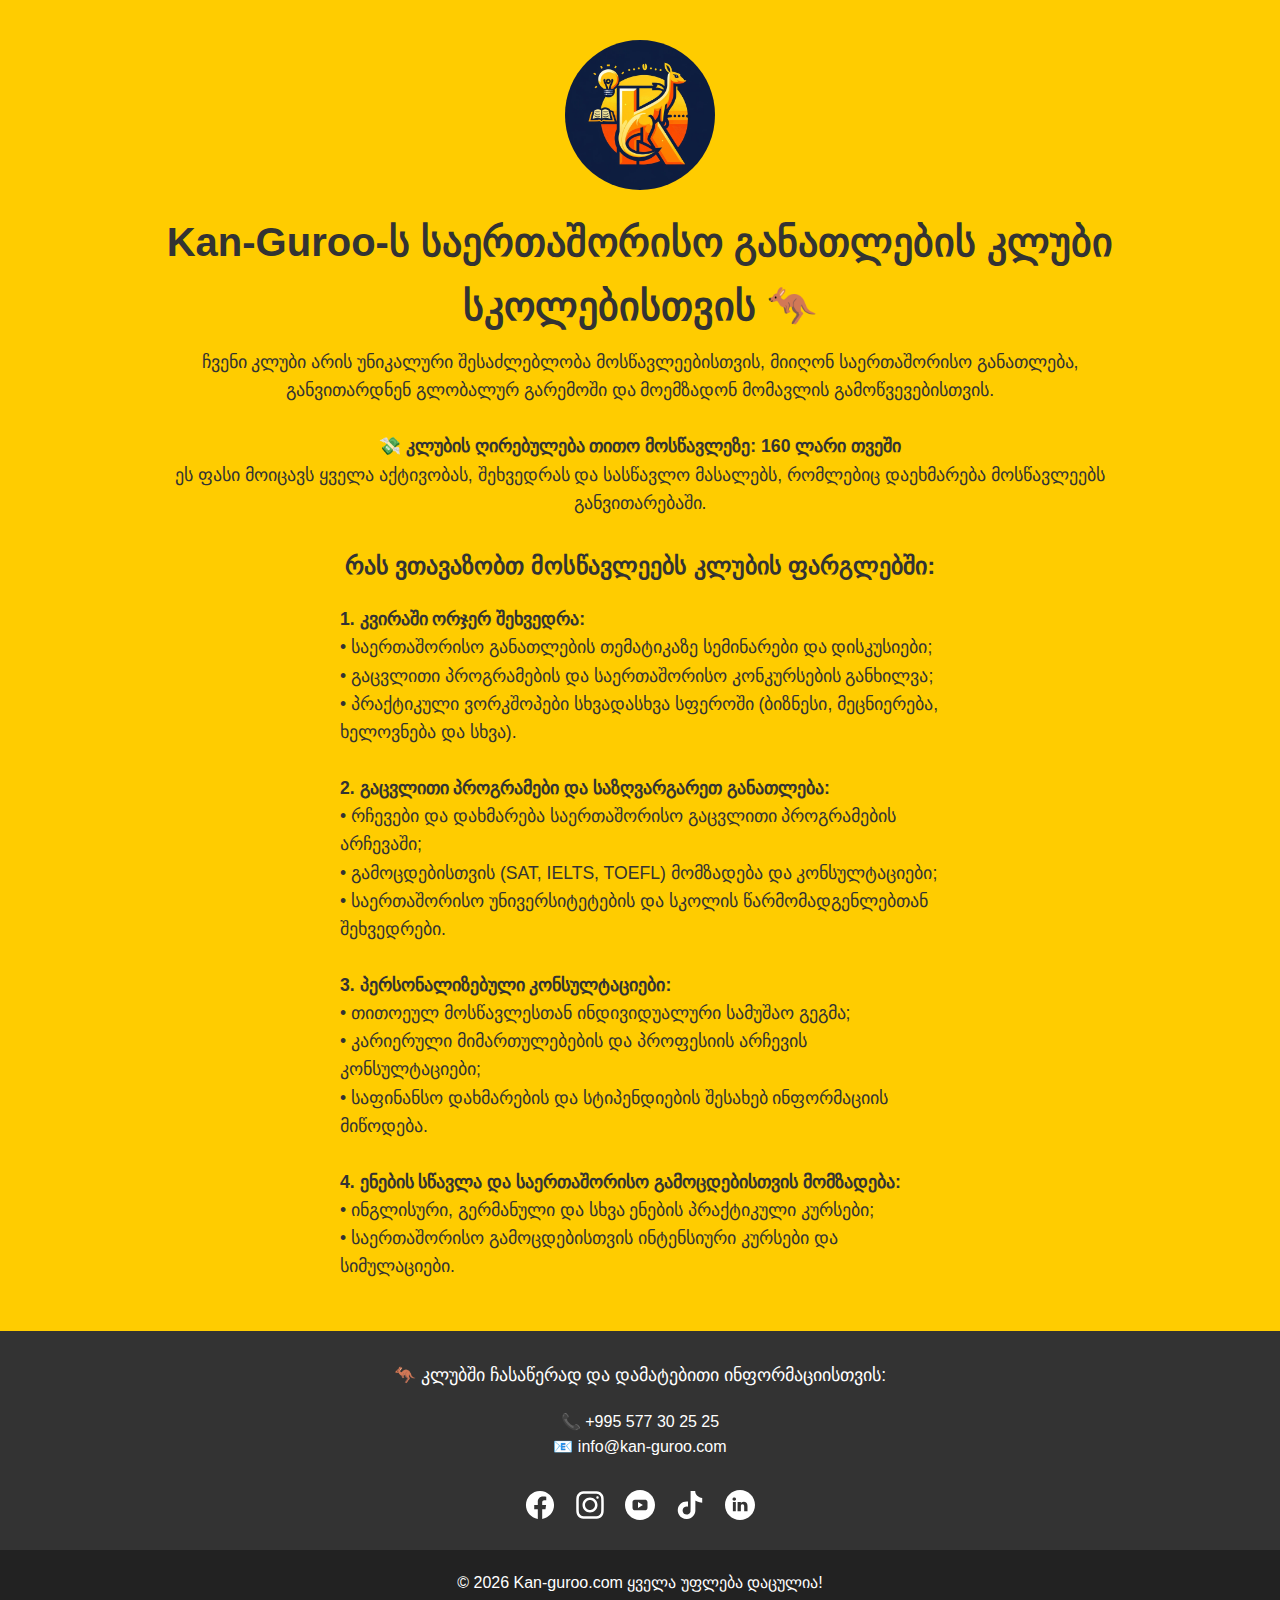
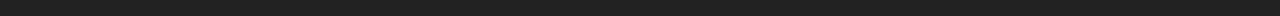
==== schools.html @ 2ada6457 "Add files via upload" ====
<!DOCTYPE html>
<html lang="ka">
    <head>
        <meta charset="UTF-8">
        <meta name="viewport" content="width=device-width, initial-scale=1.0">
        <title>Kan-Guroo.com | სკოლებისთვის</title>
        <link rel="stylesheet" href="css/kan-guroo.css">
        <link rel="shortcut icon" href="images/kenguro.jpg" type="image/webp">
        <link rel="apple-touch-icon" sizes="180x180" href="images/kenguro.jpg">
        <link rel="icon" href="images/kenguro.jpg" type="image/webp">
        <meta name="description" content="Kan-Guroo.com | განათლება საზღვრების გარეშე">
        <meta property="og:image" content="https://kan-guroo.com/images/cover.png">
        <meta property="og:description" content="Kan-Guroo.com | განათლება საზღვრების გარეშე">
    </head>
    <body>
        <header>
            <div class="logo">
                <img src="images/kenguro.jpg" alt="logo">
            </div>
            <h1>Kan-Guroo-ს საერთაშორისო განათლების კლუბი სკოლებისთვის 🦘</h1>
            <div class="center">
                <p>
                    ჩვენი კლუბი არის უნიკალური შესაძლებლობა მოსწავლეებისთვის, მიიღონ საერთაშორისო განათლება, განვითარდნენ გლობალურ გარემოში და მოემზადონ მომავლის გამოწვევებისთვის.
                    <br>
                    <br>
                    <strong>                    💸 კლუბის ღირებულება თითო მოსწავლეზე: 160 ლარი თვეში
                    </strong>
                    <br>
                    ეს ფასი მოიცავს ყველა აქტივობას, შეხვედრას და სასწავლო მასალებს, რომლებიც დაეხმარება მოსწავლეებს განვითარებაში.
                </p>
            </div>
            <div class="left">
               
                    <h2>რას ვთავაზობთ მოსწავლეებს კლუბის ფარგლებში:</h2>
                    <p>

                 <p>
                        <strong>
                            1.	კვირაში ორჯერ შეხვედრა:
                        </strong>
                        <br>
                        •	საერთაშორისო განათლების თემატიკაზე სემინარები და დისკუსიები;
                        <br>
                        •	გაცვლითი პროგრამების და საერთაშორისო კონკურსების განხილვა;
                        <br>
                        •	პრაქტიკული ვორკშოპები სხვადასხვა სფეროში (ბიზნესი, მეცნიერება, ხელოვნება და სხვა).
                        <br>
                        <br>
                        <strong>
                            2.	გაცვლითი პროგრამები და საზღვარგარეთ განათლება:
                        </strong>
                        <br>
                        •	რჩევები და დახმარება საერთაშორისო გაცვლითი პროგრამების არჩევაში;
                        <br>
                        •	გამოცდებისთვის (SAT, IELTS, TOEFL) მომზადება და კონსულტაციები;
                        <br>
                        •	საერთაშორისო უნივერსიტეტების და სკოლის წარმომადგენლებთან შეხვედრები.
                        <br>
                        <br>
                        <strong>
                            3.	პერსონალიზებული კონსულტაციები:
                        </strong>
                        <br>
                        •	თითოეულ მოსწავლესთან ინდივიდუალური სამუშაო გეგმა;
                        <br>
                        •	კარიერული მიმართულებების და პროფესიის არჩევის კონსულტაციები;
                        <br>
                        •	საფინანსო დახმარების და სტიპენდიების შესახებ ინფორმაციის მიწოდება.
                        <br>
                        <br>
                        <strong>
                            4.	ენების სწავლა და საერთაშორისო გამოცდებისთვის მომზადება:
                        </strong>
                        <br>
                        •	ინგლისური, გერმანული და სხვა ენების პრაქტიკული კურსები;
                        <br>
                        •	საერთაშორისო გამოცდებისთვის ინტენსიური კურსები და სიმულაციები.
                    </p>
                </p>
            </div>
        </header>
        <section class="cta-section schools-cta">
           <p>
            🦘 კლუბში ჩასაწერად და დამატებითი ინფორმაციისთვის:
           </p> 
           <a href="tel:+995577302525">📞 +995 577 30 25 25</a>
           <br>
           <a href="mailto:info@kan-guroo.com">📧 info@kan-guroo.com
        </a>

        <div class="socials">
            <a href="https://www.facebook.com/profile.php?id=61557089793706" target="_blank">            <img src="/images/facebook.svg" alt=""></a>
            <a href="https://www.instagram.com/kan__guroo/"" target="_blank"><img src="/images/instagram.svg" alt=""></a>
            <a href="https://youtube.com/@kan-guroo" target="_blank"><img src="/images/youtube.svg" alt=""></a>
            <a href="https://www.tiktok.com/@kan_gur00" target="_blank"><img src="/images/tiktok.svg" alt=""></a>
            <a href="https://www.linkedin.com/company/kan-guroo/" target="_blank"><img src="/images/linkedin.svg" alt=""></a>
        </div>

    </section>

        <footer>
            <p>
                ©
                <script>document.write(new Date().getFullYear())</script>
                <a href="https://www.kan-guroo.com/" style="color: #fff; text-decoration: none;">Kan-guroo.com</a>
                ყველა უფლება დაცულია!
            </p>
        </footer>
    </body>
</html>
---- css/kan-guroo.css ----
* {
    margin: 0;
    padding: 0;
    box-sizing: border-box;
}

body {
    font-family: Arial, sans-serif;
    background-color: #f4f4f9;
    color: #333;
    line-height: 1.6;
    width: 100%;
}

.logo {
    display: flex;
    justify-content: center;
  }
  .logo img {
    width: 150px;
    border-radius: 50%;
  }
  

header {
    display: flex;
    flex-direction: column;
    text-align: center;
    padding: 40px 20px;
    background: #ffcc00;
    color: #333;
}

a {
    text-decoration: none;
    color: #fff;
}

header h1 {
    font-size: 2.5em;
    margin-top: 20px;
}

header h2 {
    text-align: center;
    margin-top: 30px;
}

.center {
    display: flex;
    flex-direction: column;
    justify-content: center;
    align-items: center;
    width: 1000px;
    margin: 0 auto; /* Centers the container horizontally */
    max-width: 100%;
}

.left {
    display: flex;
    flex-direction: column;
    justify-content: center;
    width: 600px;
    margin: 0 auto; /* Centers the container horizontally */
    max-width: 100%;
}

.left{
    text-align: left;
}
header p {
    margin-top: 10px;
    font-size: 1.1em;
}

.video-section {
    display: flex;
    justify-content: center;
    align-items: center;
    padding: 40px 20px;
}

.video-section iframe {
    max-width: 100%;
    border: none;
    box-shadow: 0px 4px 10px rgba(0, 0, 0, 0.2);
}

.cta-section {
    text-align: center;
    padding: 30px 20px;
    background: #333;
    color: #fff;
}

.cta-section h2 {
    font-size: 2em;
    margin-bottom: 15px;
}

.cta-section p {
    font-size: 1.1em;
    margin-bottom: 20px;
}

.cta-button {
    display: inline-block;
    padding: 15px 30px;
    font-size: 1em;
    background-color: #ffcc00;
    color: #333;
    text-decoration: none;
    border-radius: 5px;
    box-shadow: 0px 4px 6px rgba(0, 0, 0, 0.2);
    transition: background-color 0.3s ease;
}

.cta-button:hover {
    background-color: #333;
    color: #ffcc00;
    border:  #ffcc00;
}

.whatsapp-note {
    font-size: 0.9em;
    margin-top: 20px;
}

.whatsapp-note a {
    color: #ffcc00;
    text-decoration: underline;
}

footer {
    text-align: center;
    padding: 20px;
    background: #222;
    color: #fff;
}

.socials {
    margin-top: 30px;
    display: flex;
    justify-content: center;
    align-items: center;
    object-fit: contain;
}

.socials img {
    width: 40px;
    align-items: center;
   

}

.socials a{
    margin: 0px 5px;
    height: 30px;
    display: flex;

}


/* Mobile Responsive Video Wrapper (16:9 Aspect Ratio) */
@media (max-width: 768px) {
    header h1 {
        font-size: 1.5em;
    }

    .video-section {
        display: flex;
       justify-content: center;
        }

    .video-section iframe {
        aspect-ratio: 16 / 9;
        width: 100% !important;
       
        border: none;
        box-shadow: 0px 4px 10px rgba(0, 0, 0, 0.2);
    }
    
}
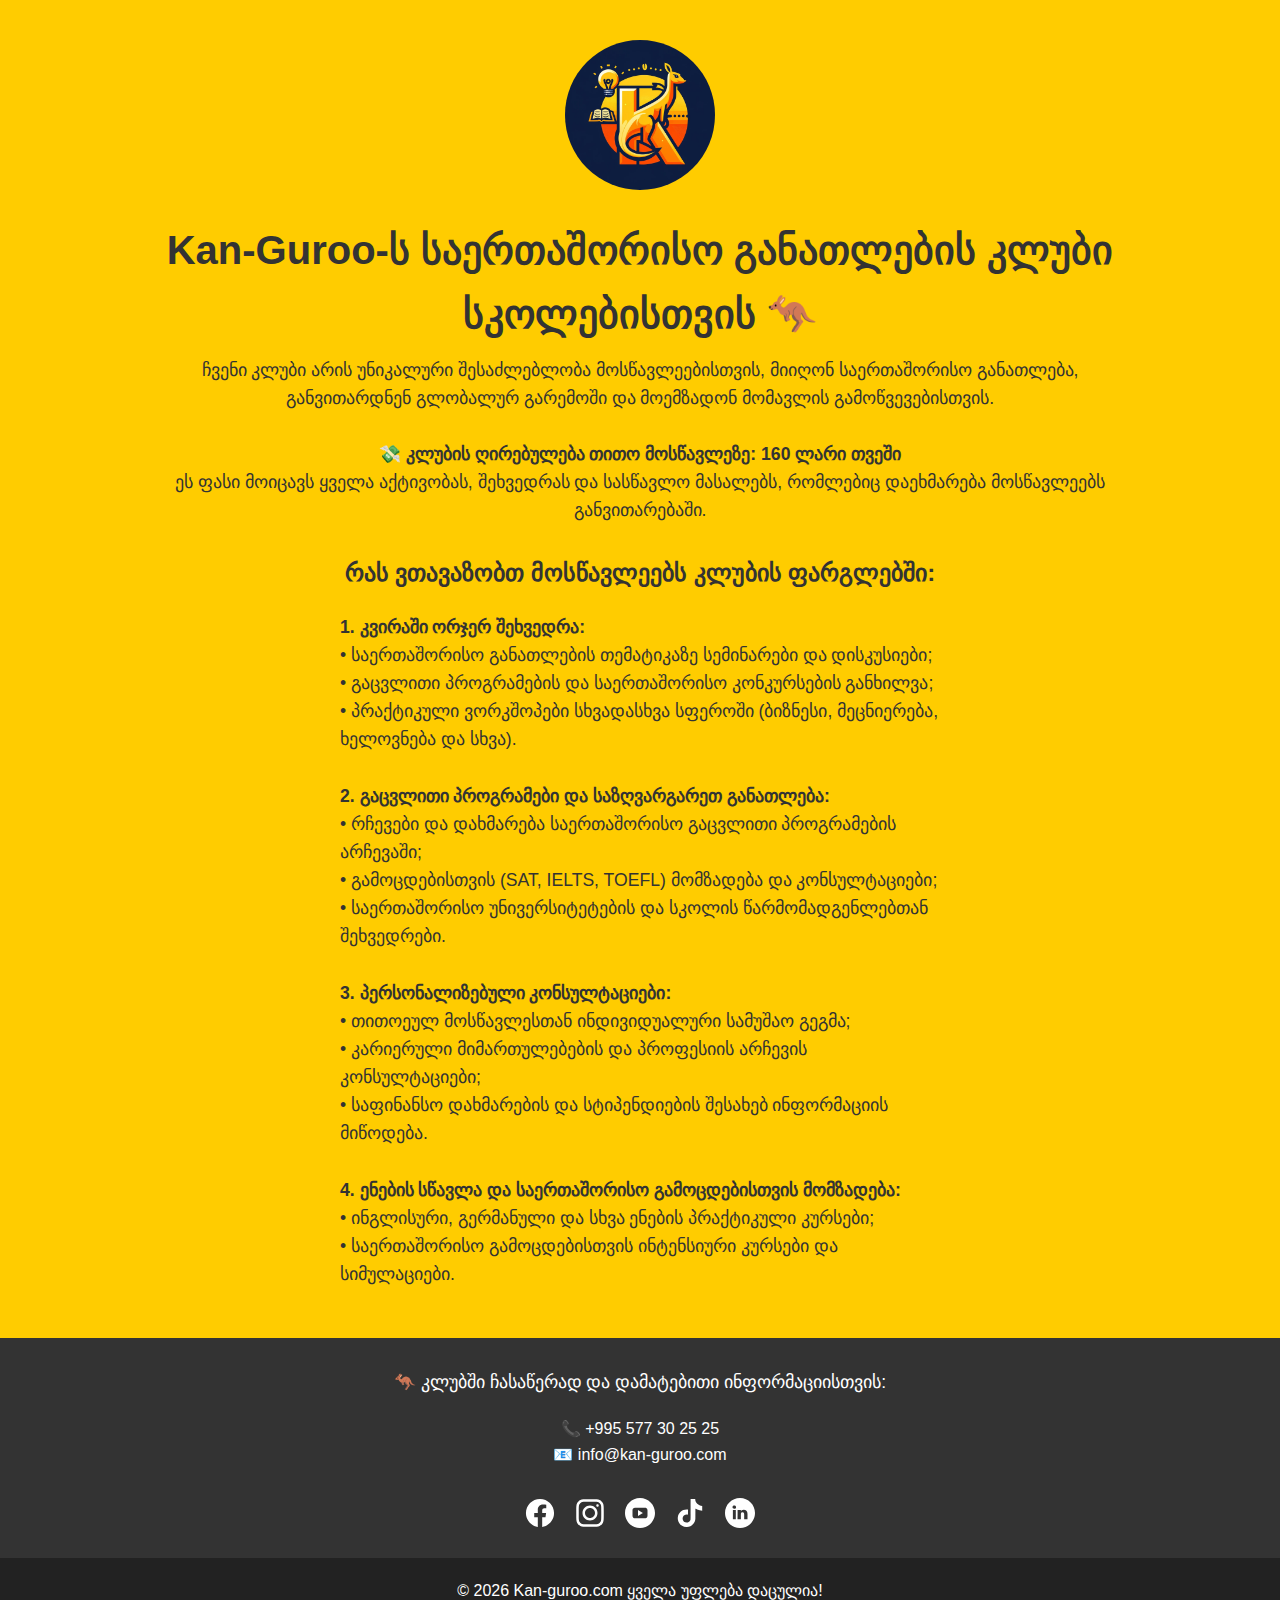
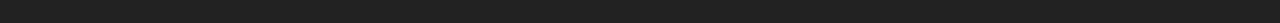
==== commit 28aa3165: "Add files via upload" ====
--- a/schools.html
+++ b/schools.html
@@ -14,9 +14,10 @@
     </head>
     <body>
         <header>
-            <div class="logo">
+            <div class="logo"> <a href="index.html">
                 <img src="images/kenguro.jpg" alt="logo">
-            </div>
+            </a>
+        </div>
             <h1>Kan-Guroo-ს საერთაშორისო განათლების კლუბი სკოლებისთვის 🦘</h1>
             <div class="center">
                 <p>
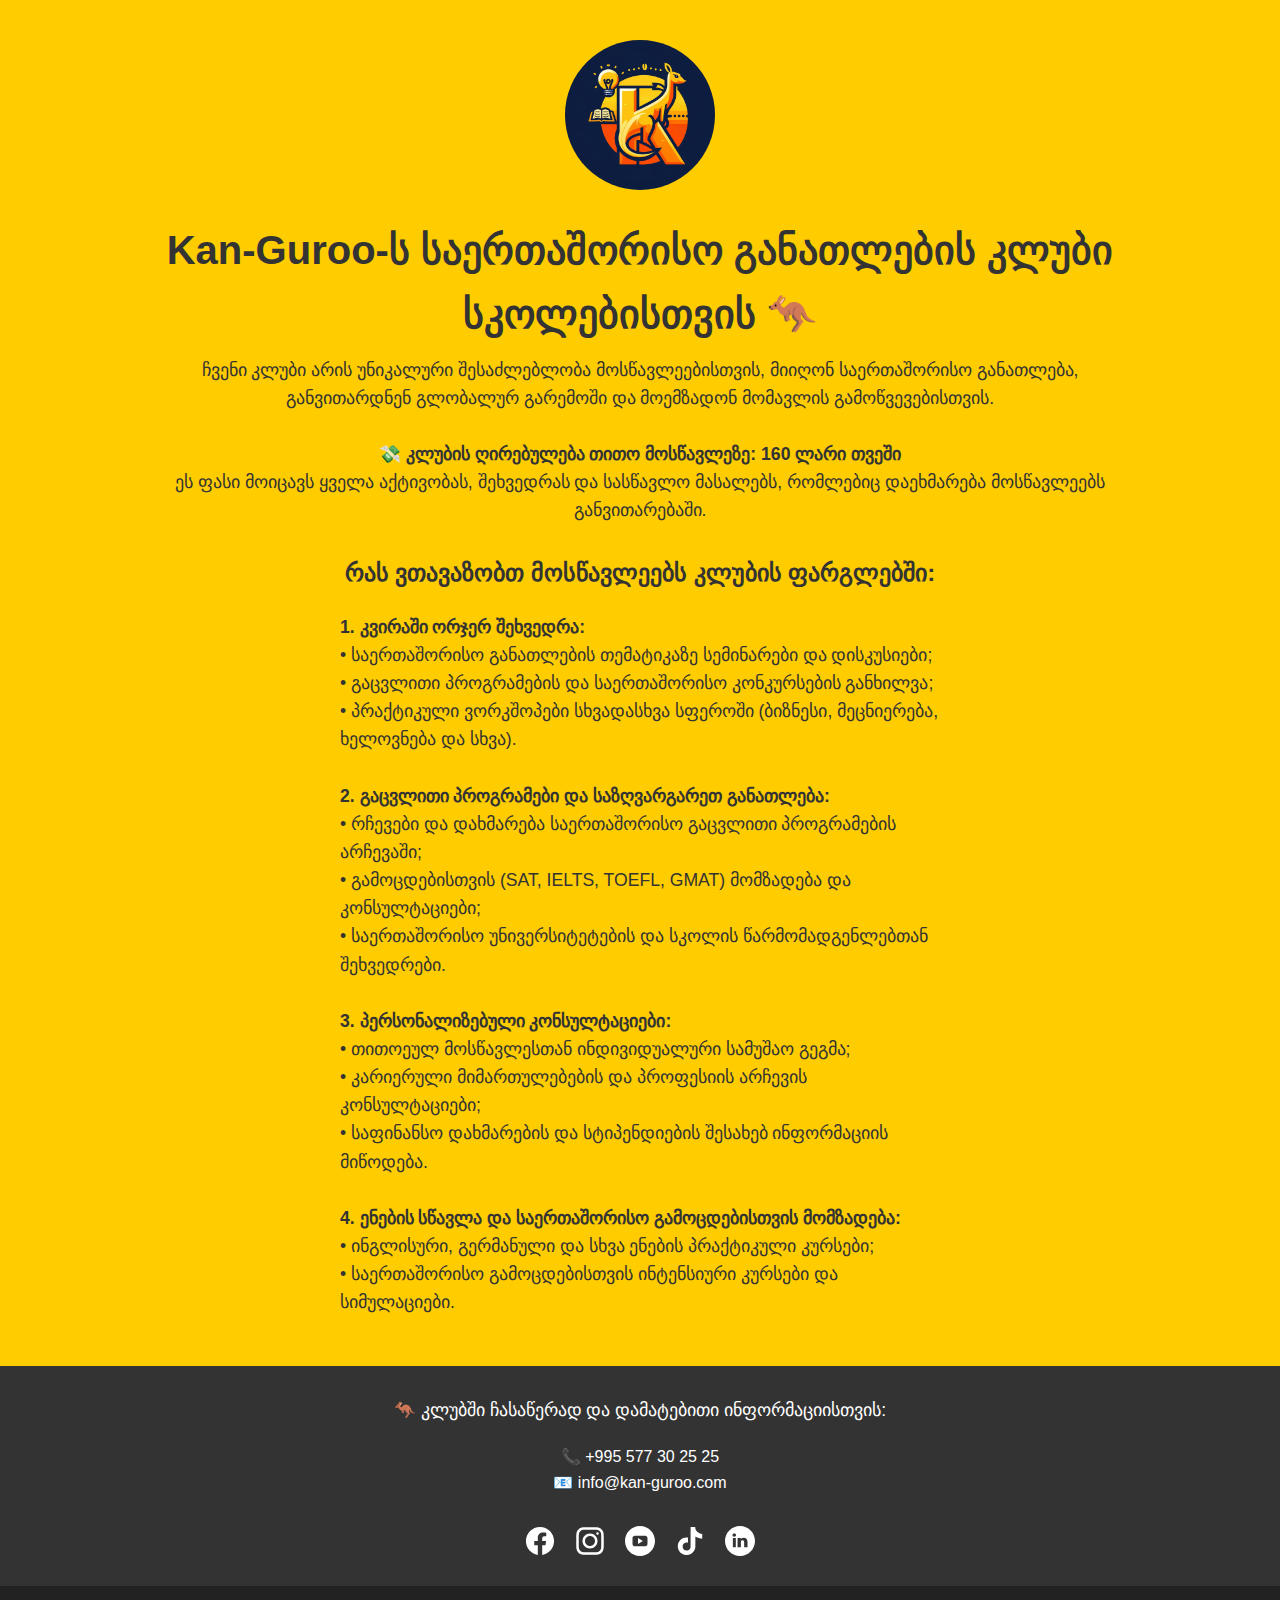
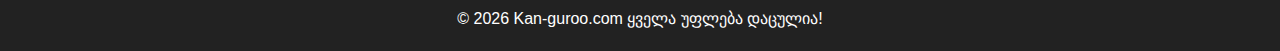
==== commit 7163413a: "Update schools.html" ====
--- a/schools.html
+++ b/schools.html
@@ -53,7 +53,7 @@
                         <br>
                         •	რჩევები და დახმარება საერთაშორისო გაცვლითი პროგრამების არჩევაში;
                         <br>
-                        •	გამოცდებისთვის (SAT, IELTS, TOEFL) მომზადება და კონსულტაციები;
+                        •	გამოცდებისთვის (SAT, IELTS, TOEFL, GMAT) მომზადება და კონსულტაციები;
                         <br>
                         •	საერთაშორისო უნივერსიტეტების და სკოლის წარმომადგენლებთან შეხვედრები.
                         <br>
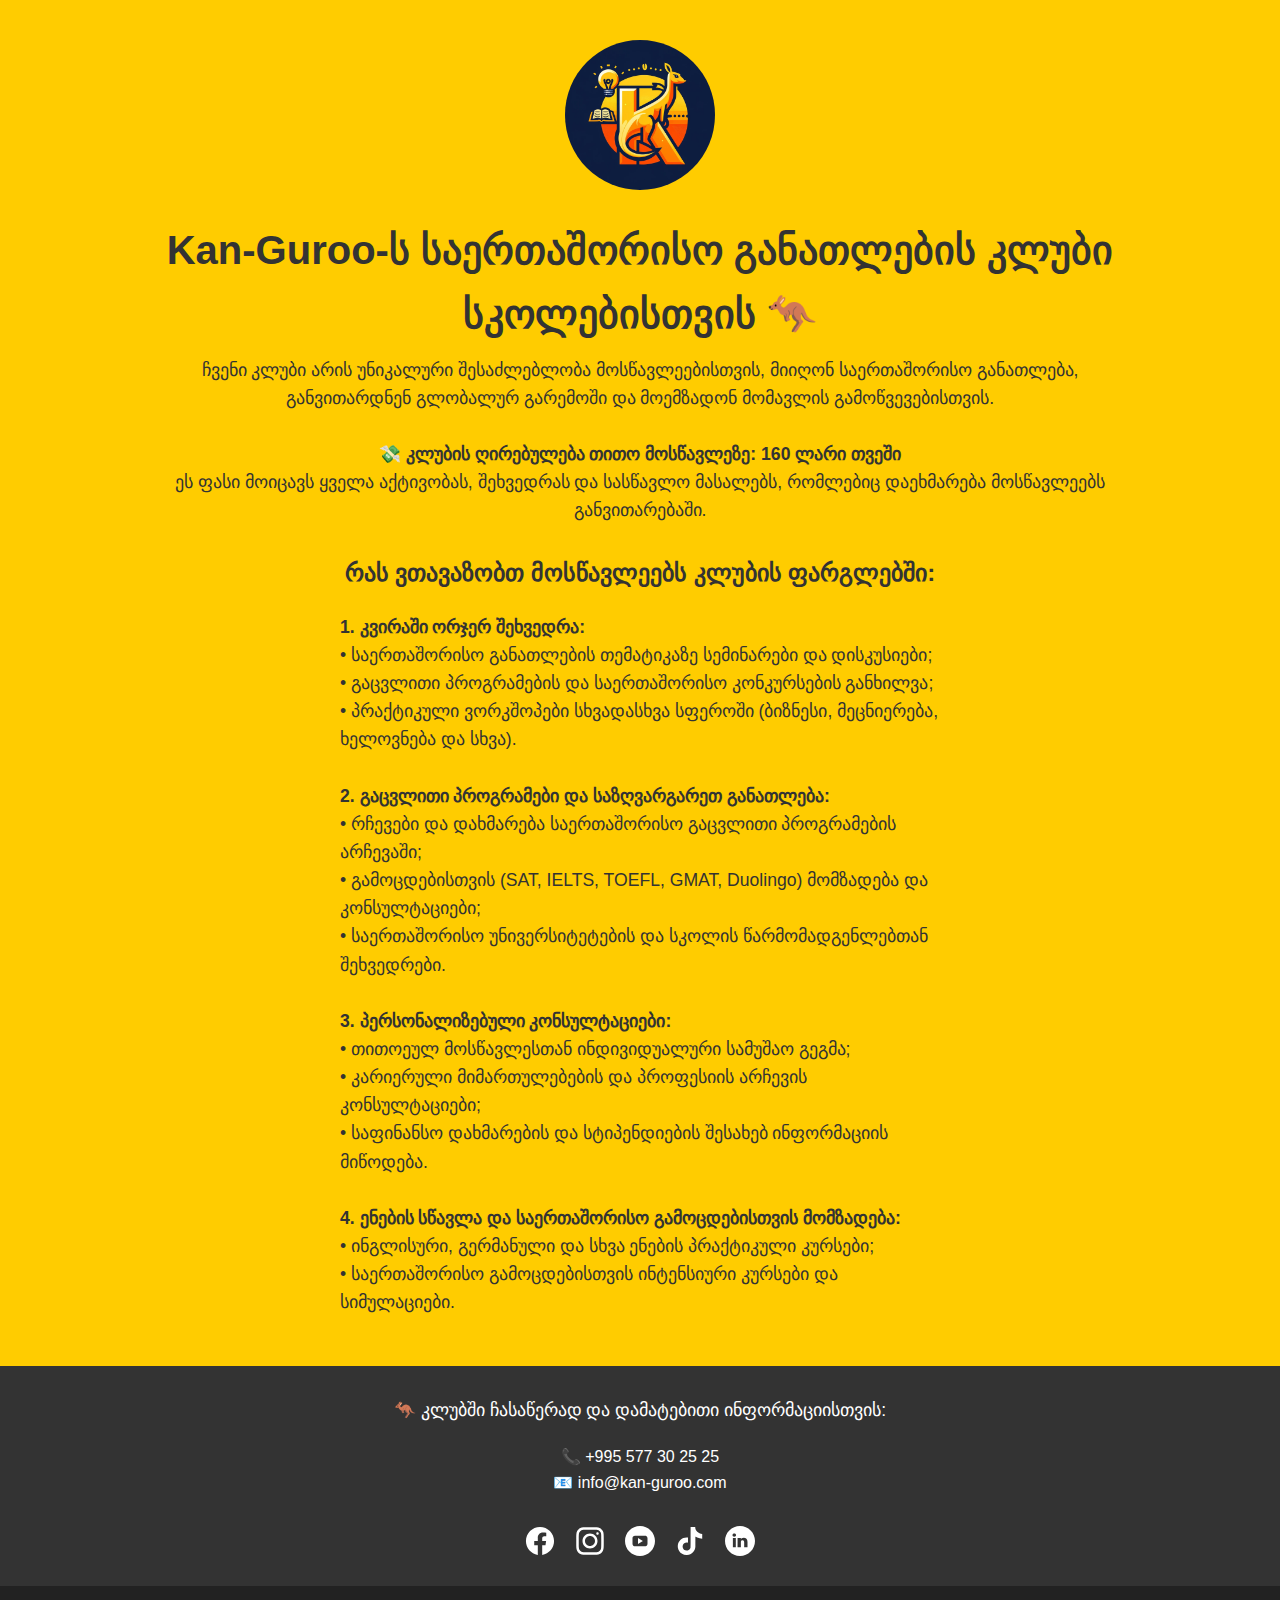
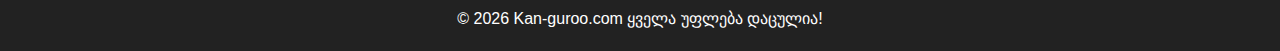
==== commit f33d035f: "Update schools.html" ====
--- a/schools.html
+++ b/schools.html
@@ -53,7 +53,7 @@
                         <br>
                         •	რჩევები და დახმარება საერთაშორისო გაცვლითი პროგრამების არჩევაში;
                         <br>
-                        •	გამოცდებისთვის (SAT, IELTS, TOEFL, GMAT) მომზადება და კონსულტაციები;
+                        •	გამოცდებისთვის (SAT, IELTS, TOEFL, GMAT, Duolingo) მომზადება და კონსულტაციები;
                         <br>
                         •	საერთაშორისო უნივერსიტეტების და სკოლის წარმომადგენლებთან შეხვედრები.
                         <br>
